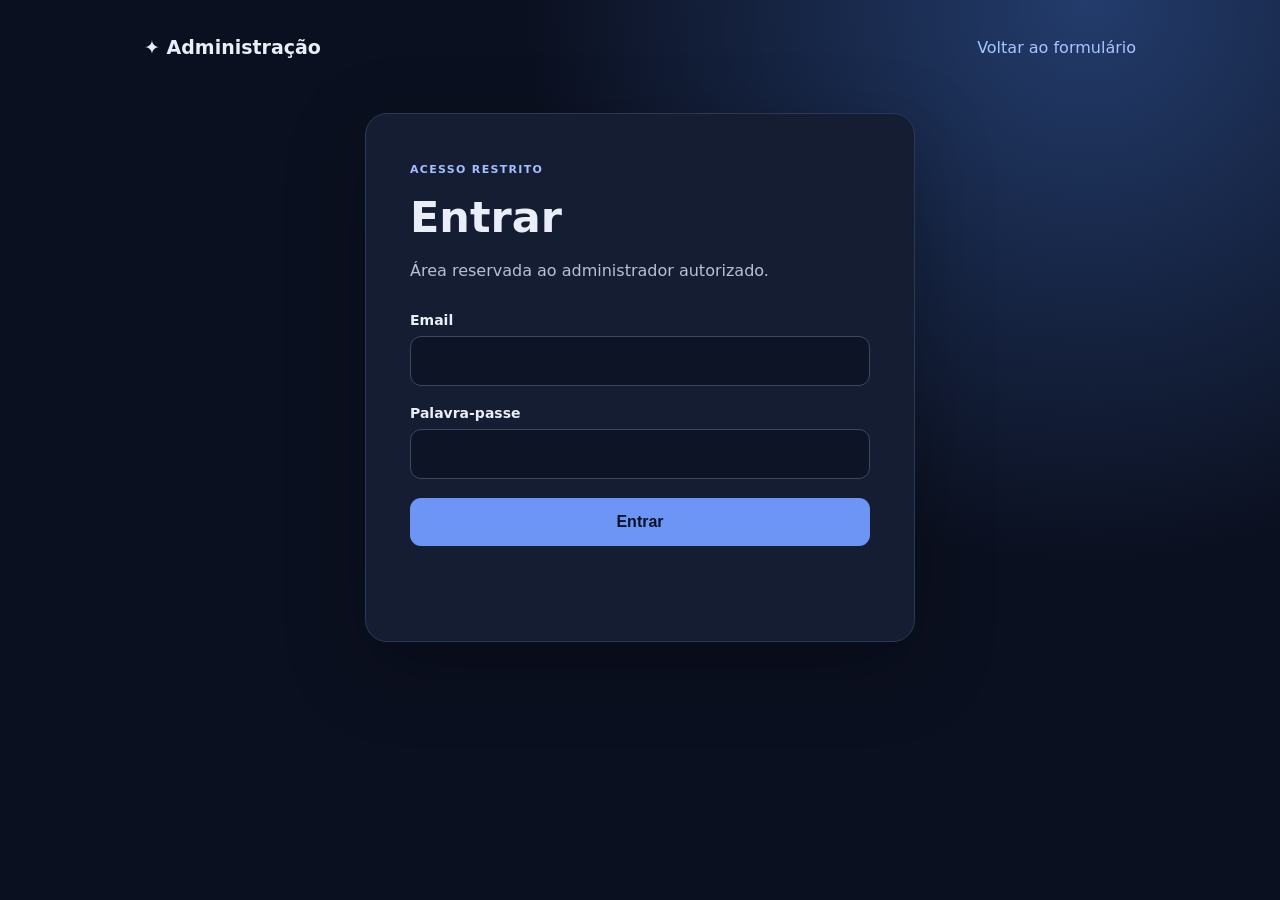
==== admin.html @ ac7d76ab "Fase 1: adicionar admin.html" ====
<!doctype html><html lang="pt"><head><meta charset="UTF-8"><meta name="viewport" content="width=device-width,initial-scale=1"><title>Admin · Cadastro de Chave</title><link rel="stylesheet" href="./style.css"></head><body><main class="shell"><header><div class="brand">✦ Administração</div><a href="./index.html">Voltar ao formulário</a></header><section class="panel" id="login"><span class="tag">ACESSO RESTRITO</span><h1>Entrar</h1><p>Área reservada ao administrador autorizado.</p><form id="loginForm"><label>Email<input name="email" type="email" autocomplete="email" required></label><label>Palavra-passe<input name="password" type="password" autocomplete="current-password" required></label><button>Entrar</button><p id="loginMsg" role="status"></p></form></section><section class="panel hidden" id="dashboard" style="max-width:100%"><div class="tools"><h1 style="margin-right:auto">Painel de nomes</h1><button id="sair">Sair</button></div><div class="stats"><div class="stat">Total<strong id="total">0</strong></div><div class="stat">Hoje<strong id="hoje">0</strong></div><div class="stat">Nomes únicos<strong id="unicos">0</strong></div><div class="stat">Repetições<strong id="repetidos">0</strong></div></div><div class="tools"><input id="busca" placeholder="Pesquisar nome"><button id="exportar">Exportar CSV</button><button id="recarregar">Atualizar</button></div><div class="tablewrap"><table><thead><tr><th>Nome completo</th><th>Data</th><th>Estado</th></tr></thead><tbody id="linhas"></tbody></table></div><p id="status" role="status"></p></section></main><script type="module" src="./admin.js"></script></body></html>
---- style.css ----
:root{font-family:Inter,system-ui,-apple-system,sans-serif;color:#e9eef9;background:#0b1020}*{box-sizing:border-box}body{margin:0;min-height:100vh;background:radial-gradient(circle at 85% 0,#233c6c 0,transparent 40%),#0b1020}.shell{max-width:1040px;margin:auto;padding:24px}header{display:flex;justify-content:space-between;align-items:center;padding:12px 0 55px}.brand{font-weight:800;font-size:19px}a{color:#a8c5ff;text-decoration:none}.panel{max-width:550px;margin:0 auto;background:#151d32;border:1px solid #2c3952;border-radius:22px;padding:clamp(22px,5vw,44px);box-shadow:0 24px 80px #0004}.tag{color:#a3bfff;letter-spacing:.12em;font-size:11px;font-weight:800}h1{font-size:clamp(30px,5vw,43px);margin:15px 0 8px}p{color:#b6c1d5;line-height:1.6}form{display:grid;gap:19px;margin-top:28px}label{display:grid;gap:8px;font-size:14px;font-weight:650}input{width:100%;padding:15px 16px;border-radius:11px;background:#0c1426;border:1px solid #3b4860;color:#fff;font-size:16px}input:focus{outline:2px solid #7ca7ff;border-color:transparent}button{padding:15px;border:0;border-radius:11px;background:#6d95f5;color:#081327;font-size:16px;font-weight:800;cursor:pointer}button:disabled{opacity:.55;cursor:wait}footer{text-align:center;margin-top:45px;color:#8291aa;font-size:12px}.stats{display:grid;grid-template-columns:repeat(auto-fit,minmax(150px,1fr));gap:12px;margin:22px 0}.stat{background:#0c1426;border:1px solid #33405a;border-radius:12px;padding:18px}.stat strong{display:block;font-size:28px;margin-top:5px}.tablewrap{overflow:auto}table{border-collapse:collapse;width:100%;min-width:600px}td,th{text-align:left;border-bottom:1px solid #35415b;padding:12px;font-size:13px}th{color:#a8b8d4}#mensagem{min-height:24px} .hidden{display:none!important}.tools{display:flex;gap:10px;flex-wrap:wrap;margin:16px 0}.tools input{flex:1;min-width:160px}.tools button{font-size:13px} @media(max-width:560px){header{padding-bottom:30px}.shell{padding:16px}}
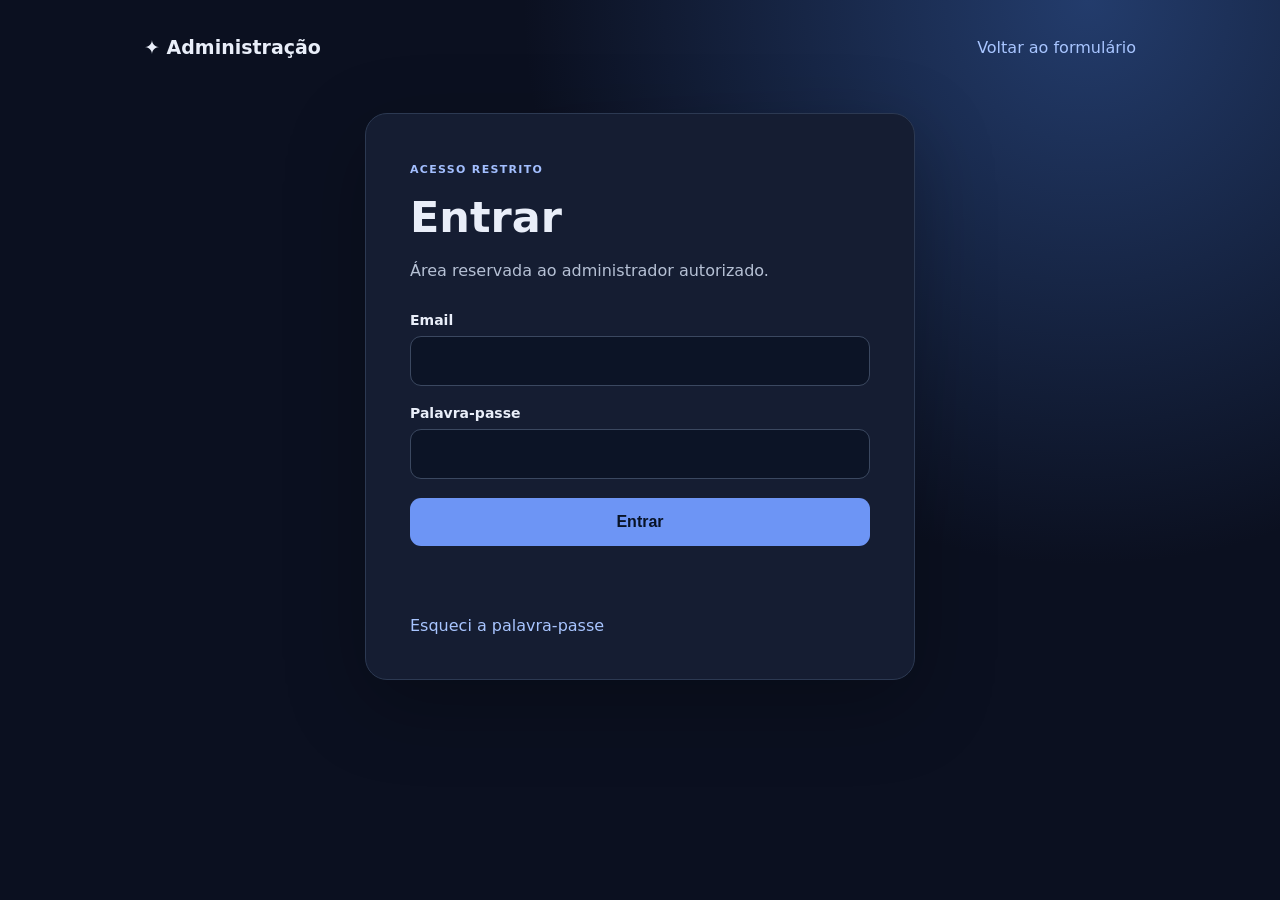
==== commit 3e0b3efa: "Adicionar link de recuperação no login" ====
--- a/admin.html
+++ b/admin.html
@@ -1 +1 @@
-<!doctype html><html lang="pt"><head><meta charset="UTF-8"><meta name="viewport" content="width=device-width,initial-scale=1"><title>Admin · Cadastro de Chave</title><link rel="stylesheet" href="./style.css"></head><body><main class="shell"><header><div class="brand">✦ Administração</div><a href="./index.html">Voltar ao formulário</a></header><section class="panel" id="login"><span class="tag">ACESSO RESTRITO</span><h1>Entrar</h1><p>Área reservada ao administrador autorizado.</p><form id="loginForm"><label>Email<input name="email" type="email" autocomplete="email" required></label><label>Palavra-passe<input name="password" type="password" autocomplete="current-password" required></label><button>Entrar</button><p id="loginMsg" role="status"></p></form></section><section class="panel hidden" id="dashboard" style="max-width:100%"><div class="tools"><h1 style="margin-right:auto">Painel de nomes</h1><button id="sair">Sair</button></div><div class="stats"><div class="stat">Total<strong id="total">0</strong></div><div class="stat">Hoje<strong id="hoje">0</strong></div><div class="stat">Nomes únicos<strong id="unicos">0</strong></div><div class="stat">Repetições<strong id="repetidos">0</strong></div></div><div class="tools"><input id="busca" placeholder="Pesquisar nome"><button id="exportar">Exportar CSV</button><button id="recarregar">Atualizar</button></div><div class="tablewrap"><table><thead><tr><th>Nome completo</th><th>Data</th><th>Estado</th></tr></thead><tbody id="linhas"></tbody></table></div><p id="status" role="status"></p></section></main><script type="module" src="./admin.js"></script></body></html>+<!doctype html><html lang="pt"><head><meta charset="UTF-8"><meta name="viewport" content="width=device-width,initial-scale=1"><title>Admin · Cadastro de Chave</title><link rel="stylesheet" href="./style.css"></head><body><main class="shell"><header><div class="brand">✦ Administração</div><a href="./index.html">Voltar ao formulário</a></header><section class="panel" id="login"><span class="tag">ACESSO RESTRITO</span><h1>Entrar</h1><p>Área reservada ao administrador autorizado.</p><form id="loginForm"><label>Email<input name="email" type="email" autocomplete="email" required></label><label>Palavra-passe<input name="password" type="password" autocomplete="current-password" required></label><button>Entrar</button><p id="loginMsg" role="status"></p><a href="./recuperar.html">Esqueci a palavra-passe</a></form></section><section class="panel hidden" id="dashboard" style="max-width:100%"><div class="tools"><h1 style="margin-right:auto">Painel de nomes</h1><button id="sair">Sair</button></div><div class="stats"><div class="stat">Total<strong id="total">0</strong></div><div class="stat">Hoje<strong id="hoje">0</strong></div><div class="stat">Nomes únicos<strong id="unicos">0</strong></div><div class="stat">Repetições<strong id="repetidos">0</strong></div></div><div class="tools"><input id="busca" placeholder="Pesquisar nome"><button id="exportar">Exportar CSV</button><button id="recarregar">Atualizar</button></div><div class="tablewrap"><table><thead><tr><th>Nome completo</th><th>Data</th><th>Estado</th></tr></thead><tbody id="linhas"></tbody></table></div><p id="status" role="status"></p></section></main><script type="module" src="./admin.js"></script></body></html>
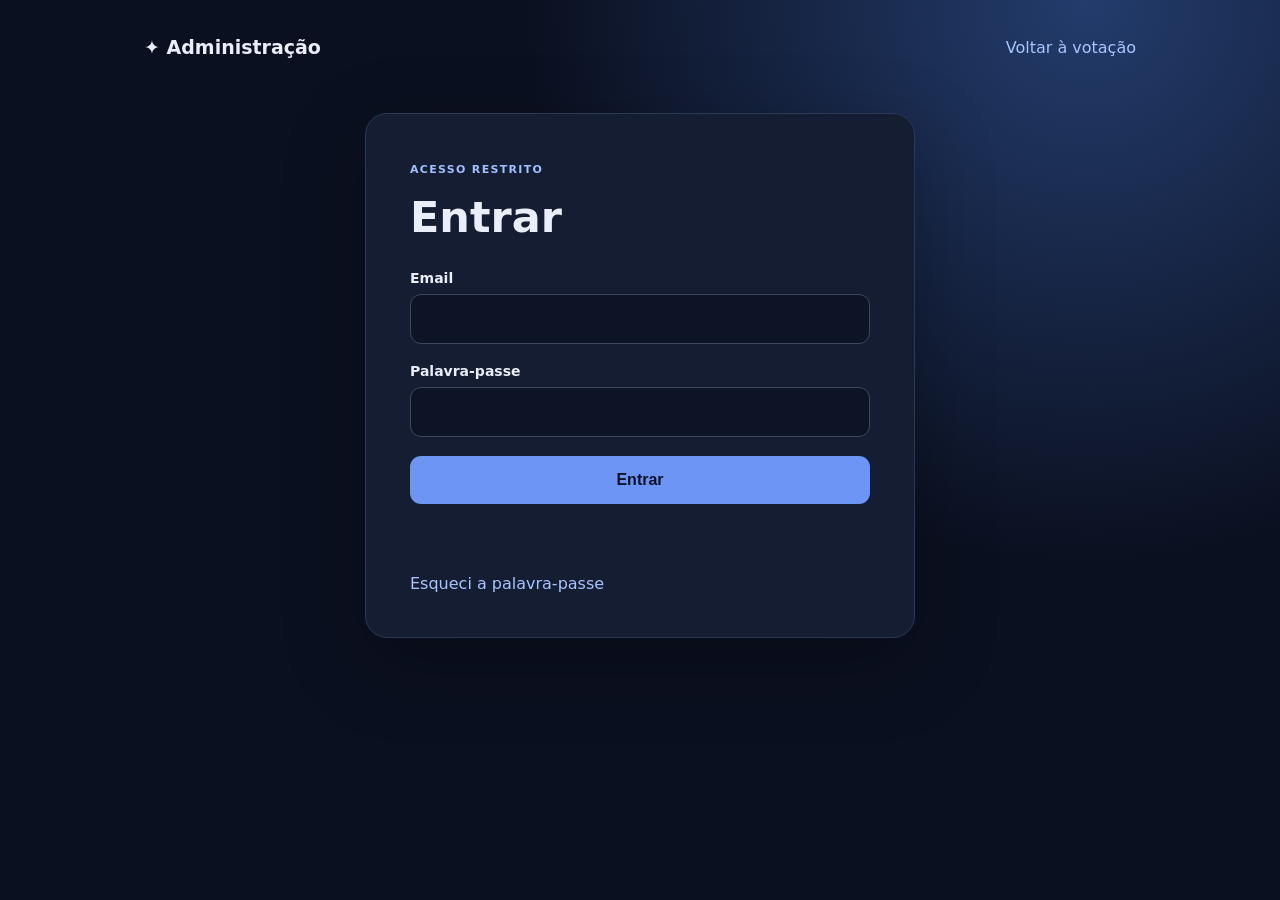
==== commit beffacc1: "Fase 2: votação e tabela de bónus" ====
--- a/admin.html
+++ b/admin.html
@@ -1 +1 @@
-<!doctype html><html lang="pt"><head><meta charset="UTF-8"><meta name="viewport" content="width=device-width,initial-scale=1"><title>Admin · Cadastro de Chave</title><link rel="stylesheet" href="./style.css"></head><body><main class="shell"><header><div class="brand">✦ Administração</div><a href="./index.html">Voltar ao formulário</a></header><section class="panel" id="login"><span class="tag">ACESSO RESTRITO</span><h1>Entrar</h1><p>Área reservada ao administrador autorizado.</p><form id="loginForm"><label>Email<input name="email" type="email" autocomplete="email" required></label><label>Palavra-passe<input name="password" type="password" autocomplete="current-password" required></label><button>Entrar</button><p id="loginMsg" role="status"></p><a href="./recuperar.html">Esqueci a palavra-passe</a></form></section><section class="panel hidden" id="dashboard" style="max-width:100%"><div class="tools"><h1 style="margin-right:auto">Painel de nomes</h1><button id="sair">Sair</button></div><div class="stats"><div class="stat">Total<strong id="total">0</strong></div><div class="stat">Hoje<strong id="hoje">0</strong></div><div class="stat">Nomes únicos<strong id="unicos">0</strong></div><div class="stat">Repetições<strong id="repetidos">0</strong></div></div><div class="tools"><input id="busca" placeholder="Pesquisar nome"><button id="exportar">Exportar CSV</button><button id="recarregar">Atualizar</button></div><div class="tablewrap"><table><thead><tr><th>Nome completo</th><th>Data</th><th>Estado</th></tr></thead><tbody id="linhas"></tbody></table></div><p id="status" role="status"></p></section></main><script type="module" src="./admin.js"></script></body></html>+<!doctype html><html lang="pt"><head><meta charset="UTF-8"><meta name="viewport" content="width=device-width,initial-scale=1"><title>Admin · Votação</title><link rel="stylesheet" href="./style.css"></head><body><main class="shell"><header><div class="brand">✦ Administração</div><a href="./index.html">Voltar à votação</a></header><section class="panel" id="login"><span class="tag">ACESSO RESTRITO</span><h1>Entrar</h1><form id="loginForm"><label>Email<input name="email" type="email" required></label><label>Palavra-passe<input name="password" type="password" required></label><button>Entrar</button><p id="loginMsg" role="status"></p><a href="./recuperar.html">Esqueci a palavra-passe</a></form></section><section class="panel hidden" id="dashboard" style="max-width:100%"><div class="tools"><h1 style="margin-right:auto">Resultados da votação</h1><button id="sair">Sair</button><button id="recarregar">Atualizar</button></div><div class="stats"><div class="stat">Total de votos<strong id="total-votos">0</strong></div><div class="stat">Mais votado<strong id="vencedor">—</strong></div></div><div class="tablewrap"><table><thead><tr><th>Nome</th><th>Votos</th><th>Percentagem</th></tr></thead><tbody id="votos-linhas"></tbody></table></div><h2>Submissões da fase 1</h2><div class="stats"><div class="stat">Total<strong id="total">0</strong></div><div class="stat">Hoje<strong id="hoje">0</strong></div><div class="stat">Nomes únicos<strong id="unicos">0</strong></div><div class="stat">Repetições<strong id="repetidos">0</strong></div></div><div class="tools"><input id="busca" placeholder="Pesquisar nome"><button id="exportar">Exportar CSV</button></div><div class="tablewrap"><table><thead><tr><th>Nome completo</th><th>Data</th><th>Estado</th></tr></thead><tbody id="linhas"></tbody></table></div><p id="status" role="status"></p></section></main><script type="module" src="./admin.js"></script></body></html>
--- a/style.css
+++ b/style.css
@@ -1 +1,6 @@
-:root{font-family:Inter,system-ui,-apple-system,sans-serif;color:#e9eef9;background:#0b1020}*{box-sizing:border-box}body{margin:0;min-height:100vh;background:radial-gradient(circle at 85% 0,#233c6c 0,transparent 40%),#0b1020}.shell{max-width:1040px;margin:auto;padding:24px}header{display:flex;justify-content:space-between;align-items:center;padding:12px 0 55px}.brand{font-weight:800;font-size:19px}a{color:#a8c5ff;text-decoration:none}.panel{max-width:550px;margin:0 auto;background:#151d32;border:1px solid #2c3952;border-radius:22px;padding:clamp(22px,5vw,44px);box-shadow:0 24px 80px #0004}.tag{color:#a3bfff;letter-spacing:.12em;font-size:11px;font-weight:800}h1{font-size:clamp(30px,5vw,43px);margin:15px 0 8px}p{color:#b6c1d5;line-height:1.6}form{display:grid;gap:19px;margin-top:28px}label{display:grid;gap:8px;font-size:14px;font-weight:650}input{width:100%;padding:15px 16px;border-radius:11px;background:#0c1426;border:1px solid #3b4860;color:#fff;font-size:16px}input:focus{outline:2px solid #7ca7ff;border-color:transparent}button{padding:15px;border:0;border-radius:11px;background:#6d95f5;color:#081327;font-size:16px;font-weight:800;cursor:pointer}button:disabled{opacity:.55;cursor:wait}footer{text-align:center;margin-top:45px;color:#8291aa;font-size:12px}.stats{display:grid;grid-template-columns:repeat(auto-fit,minmax(150px,1fr));gap:12px;margin:22px 0}.stat{background:#0c1426;border:1px solid #33405a;border-radius:12px;padding:18px}.stat strong{display:block;font-size:28px;margin-top:5px}.tablewrap{overflow:auto}table{border-collapse:collapse;width:100%;min-width:600px}td,th{text-align:left;border-bottom:1px solid #35415b;padding:12px;font-size:13px}th{color:#a8b8d4}#mensagem{min-height:24px} .hidden{display:none!important}.tools{display:flex;gap:10px;flex-wrap:wrap;margin:16px 0}.tools input{flex:1;min-width:160px}.tools button{font-size:13px} @media(max-width:560px){header{padding-bottom:30px}.shell{padding:16px}}+:root{font-family:Inter,system-ui,-apple-system,sans-serif;color:#e9eef9;background:#0b1020}*{box-sizing:border-box}body{margin:0;min-height:100vh;background:radial-gradient(circle at 85% 0,#233c6c 0,transparent 40%),#0b1020}.shell{max-width:1040px;margin:auto;padding:24px}header{display:flex;justify-content:space-between;align-items:center;padding:12px 0 55px}.brand{font-weight:800;font-size:19px}a{color:#a8c5ff;text-decoration:none}.panel{max-width:550px;margin:0 auto;background:#151d32;border:1px solid #2c3952;border-radius:22px;padding:clamp(22px,5vw,44px);box-shadow:0 24px 80px #0004}.tag{color:#a3bfff;letter-spacing:.12em;font-size:11px;font-weight:800}h1{font-size:clamp(30px,5vw,43px);margin:15px 0 8px}p{color:#b6c1d5;line-height:1.6}form{display:grid;gap:19px;margin-top:28px}label{display:grid;gap:8px;font-size:14px;font-weight:650}input{width:100%;padding:15px 16px;border-radius:11px;background:#0c1426;border:1px solid #3b4860;color:#fff;font-size:16px}input:focus{outline:2px solid #7ca7ff;border-color:transparent}button{padding:15px;border:0;border-radius:11px;background:#6d95f5;color:#081327;font-size:16px;font-weight:800;cursor:pointer}button:disabled{opacity:.55;cursor:wait}footer{text-align:center;margin-top:45px;color:#8291aa;font-size:12px}.stats{display:grid;grid-template-columns:repeat(auto-fit,minmax(150px,1fr));gap:12px;margin:22px 0}.stat{background:#0c1426;border:1px solid #33405a;border-radius:12px;padding:18px}.stat strong{display:block;font-size:28px;margin-top:5px}.tablewrap{overflow:auto}table{border-collapse:collapse;width:100%;min-width:600px}td,th{text-align:left;border-bottom:1px solid #35415b;padding:12px;font-size:13px}th{color:#a8b8d4}#mensagem{min-height:24px} .hidden{display:none!important}.tools{display:flex;gap:10px;flex-wrap:wrap;margin:16px 0}.tools input{flex:1;min-width:160px}.tools button{font-size:13px} @media(max-width:560px){header{padding-bottom:30px}.shell{padding:16px}}
+.notice{margin:24px 0 8px;padding:17px 18px;border:1px solid #5471aa;background:#1c2a47;border-radius:13px}.notice strong{color:#d7e5ff}.notice p{margin:8px 0 0;font-size:14px}.modal-open{overflow:hidden}.modal-backdrop{position:fixed;inset:0;z-index:999;background:rgba(3,8,22,.83);display:flex;align-items:center;justify-content:center;padding:18px;backdrop-filter:blur(7px)}.modal{width:min(100%,430px);padding:32px 24px;border-radius:23px;background:#18233c;border:1px solid #40547b;text-align:center;box-shadow:0 25px 85px #0009}.modal h2{font-size:25px;margin:17px 0 8px}.modal p{font-size:15px}.success-icon{width:76px;height:76px;border-radius:50%;display:grid;place-items:center;background:#16a36c;color:white;font-size:45px;font-weight:800;margin:auto}.bonus-button{display:block;background:#24c46b;color:#052313;font-weight:800;padding:16px;border-radius:12px;margin:24px 0 12px;text-decoration:none}.secondary-button{width:100%;background:#33415f;color:#e9eef9}.bonus-button:focus-visible,.secondary-button:focus-visible{outline:3px solid #fff;outline-offset:3px}
+
+.contador{display:inline-flex;align-items:center;gap:7px;background:#203451;border:1px solid #3b567a;border-radius:999px;color:#c5ddff;font-size:13px;font-weight:700;padding:8px 13px;margin-top:17px}.contador::before{content:"";height:8px;width:8px;border-radius:50%;background:#40d49a}.notice{padding:12px 14px;font-size:15px;line-height:1.5;margin:18px 0 4px}
+
+.nome-revisao{font-size:22px;font-weight:800;background:#0c1426;border:1px solid #425779;padding:20px 12px;border-radius:12px;overflow-wrap:anywhere;margin:18px 0}.modal-actions{display:grid;grid-template-columns:1fr 1fr;gap:10px}.modal-actions button{width:100%}
